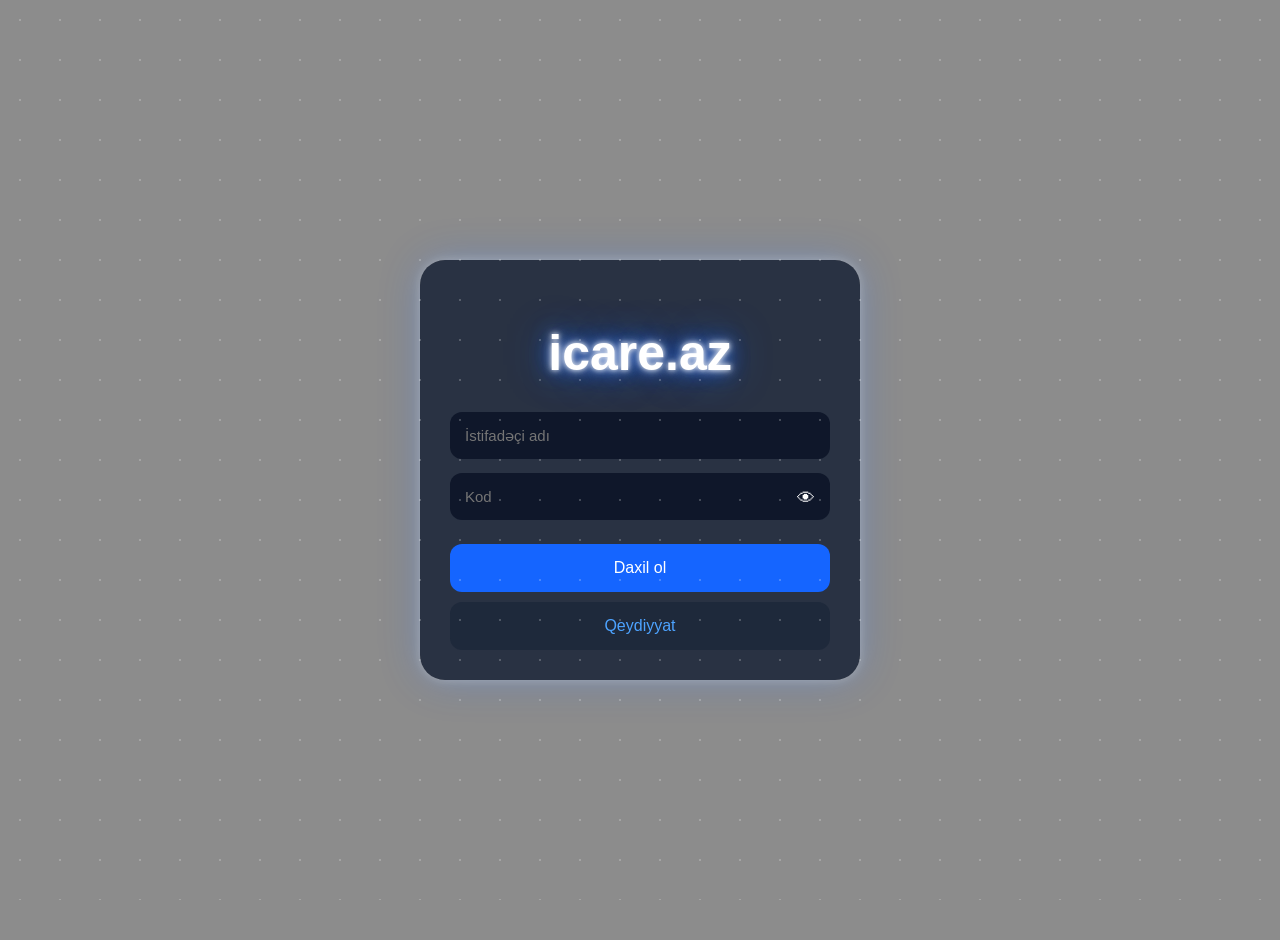
==== login.html @ 9dac9d7e "Update login.html" ====
<!DOCTYPE html>
<html lang="az">
<head>
<meta charset="UTF-8">
<meta name="viewport" content="width=device-width, initial-scale=1.0">
<title>icare.az</title>

<style>

body{
margin:0;
font-family:Arial;
height:100vh;
display:flex;
justify-content:center;
align-items:center;
padding:20px;
overflow:hidden;

background:
linear-gradient(rgba(0,0,0,0.45),rgba(0,0,0,0.45)),
url("https://images.squarespace-cdn.com/content/v1/650cd8e5dd24ac01430ff7dd/1727858868013-4IR2WPLNHDKOOOUELHH9/Cars+in+Australia.jpg");

background-size:cover;
background-position:center;
background-repeat:no-repeat;
}
.box{
background:rgba(30,41,59,0.9);
backdrop-filter:blur(8px);
padding:30px;
border-radius:25px;
width:100%;
max-width:380px;
position:relative;
overflow:hidden;

box-shadow:
0 0 10px rgba(255,255,255,0.2),
0 0 20px rgba(255,255,255,0.15),
0 0 40px rgba(21,101,255,0.25);
}

h1{
text-align:center;
color:white;
margin-bottom:30px;
font-size:50px;

text-shadow:
0 0 5px rgba(255,255,255,0.8),
0 0 10px rgba(255,255,255,0.7),
0 0 20px rgba(21,101,255,0.9),
0 0 40px rgba(21,101,255,0.8);
}
input{
width:100%;
padding:15px;
margin-bottom:14px;
border:none;
border-radius:12px;
background:#0f172a;
color:white;
font-size:15px;
box-sizing:border-box;
}

button{
width:100%;
padding:15px;
border:none;
border-radius:12px;
background:#1565ff;
color:white;
font-size:16px;
cursor:pointer;
margin-top:10px;
}

.register-btn{
background:#1e293b;
color:#4da3ff;
}
.particles{
position:absolute;
width:100%;
height:100%;
top:0;
left:0;
overflow:hidden;
z-index:1;
  pointer-events:none;
}

.particles::before,
.particles::after{
content:"";
position:absolute;
width:200%;
height:200%;

background-image:
radial-gradient(white 1px, transparent 1px);

background-size:40px 40px;

animation:moveParticles 20s linear infinite;

opacity:0.15;
}

.particles::after{
animation-duration:35s;
opacity:0.08;
}

@keyframes moveParticles{

from{
transform:translateY(0);
}

to{
transform:translateY(-200px);
}

}
</style>

</head>

<body>
<div class="particles"></div>
<div class="box">

<h1>icare.az</h1>

<input
type="text"
id="username"
placeholder="İstifadəçi adı">

<div style="position:relative;">

<input
type="password"
id="password"
placeholder="Kod"
style="padding-right:50px;">

<span
onclick="togglePassword()"
style="
position:absolute;
right:15px;
top:15px;
cursor:pointer;
color:white;
font-size:18px;">
👁
</span>

</div>
<button onclick="login()">
Daxil ol
</button>

<button
class="register-btn"
onclick="register()">
Qeydiyyat
</button>

</div>

<script>

function register(){

const username =
document.getElementById("username").value;

const password =
document.getElementById("password").value;

if(!username || !password){

alert("Məlumatları doldur");
return;

}

if(localStorage.getItem("user_"+username)){

alert("Bu istifadəçi artıq var");
return;

}

localStorage.setItem(
"user_"+username,
password
);

alert("Qeydiyyat tamamlandı");

}

function login(){
  

const username =
document.getElementById("username").value;

const password =
document.getElementById("password").value;

const savedPassword =
localStorage.getItem("user_"+username);

if(password === savedPassword){

localStorage.setItem(
"activeUser",
username
);

window.location.href =
"index.html";

}else{

alert("İstifadəçi adı və ya kod səhvdir");

}

}
function togglePassword(){

const password =
document.getElementById("password");

if(password.type === "password"){

password.type = "text";

}else{

password.type = "password";

}

}
</script>

</body>
</html>
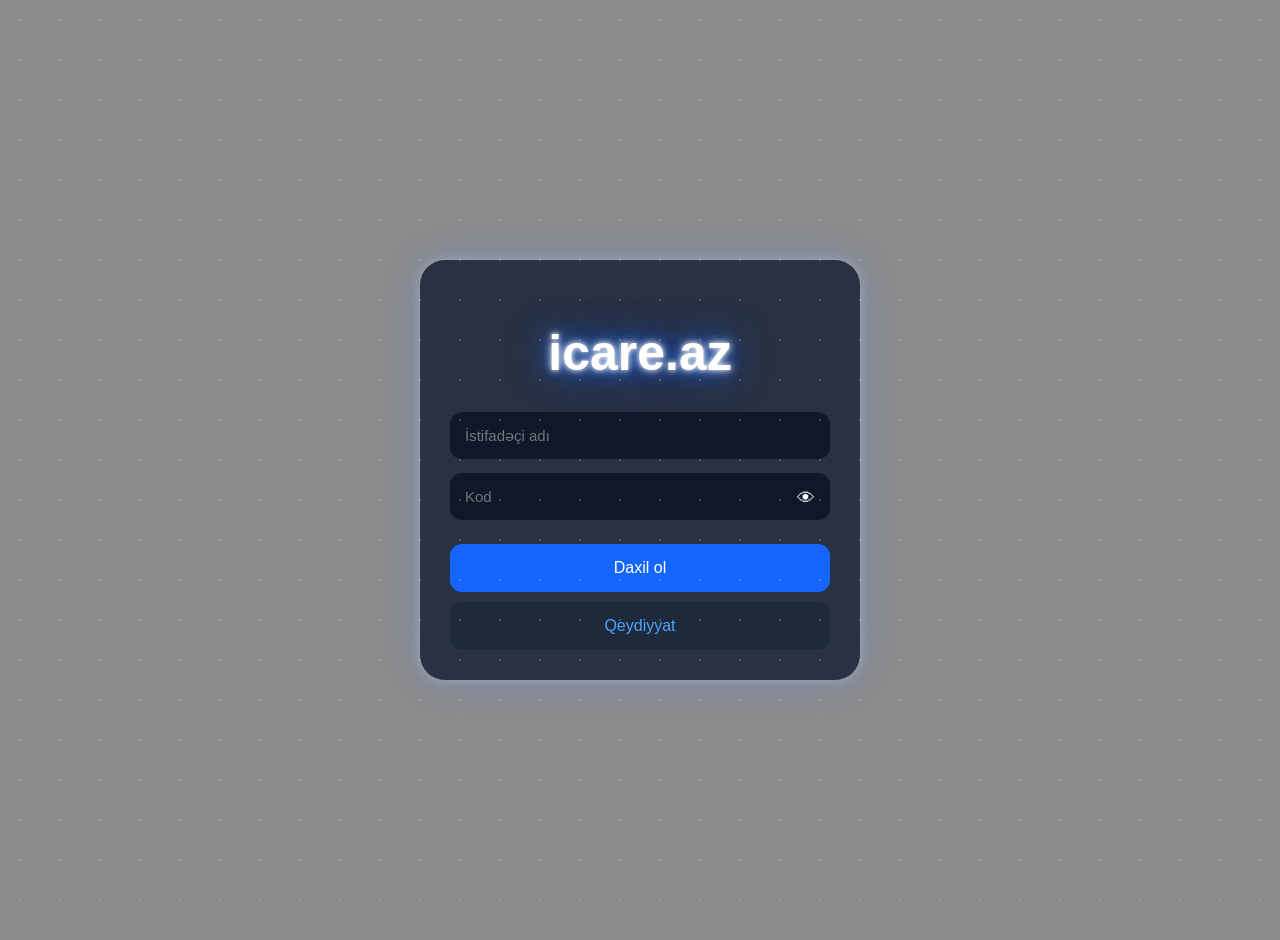
==== commit b1fd0acc: "Update login.html" ====
--- a/login.html
+++ b/login.html
@@ -19,7 +19,7 @@
 
 background:
 linear-gradient(rgba(0,0,0,0.45),rgba(0,0,0,0.45)),
-url("https://images.squarespace-cdn.com/content/v1/650cd8e5dd24ac01430ff7dd/1727858868013-4IR2WPLNHDKOOOUELHH9/Cars+in+Australia.jpg");
+url("https://images.stockcake.com/public/c/6/4/c643bddc-a77b-4c43-8b5f-58a3dc6a8191_large/busy-car-lot-stockcake.jpg");
 
 background-size:cover;
 background-position:center;
@@ -27,7 +27,7 @@
 }
 .box{
 background:rgba(30,41,59,0.9);
-backdrop-filter:blur(8px);
+backdrop-filter:blur(10px);
 padding:30px;
 border-radius:25px;
 width:100%;
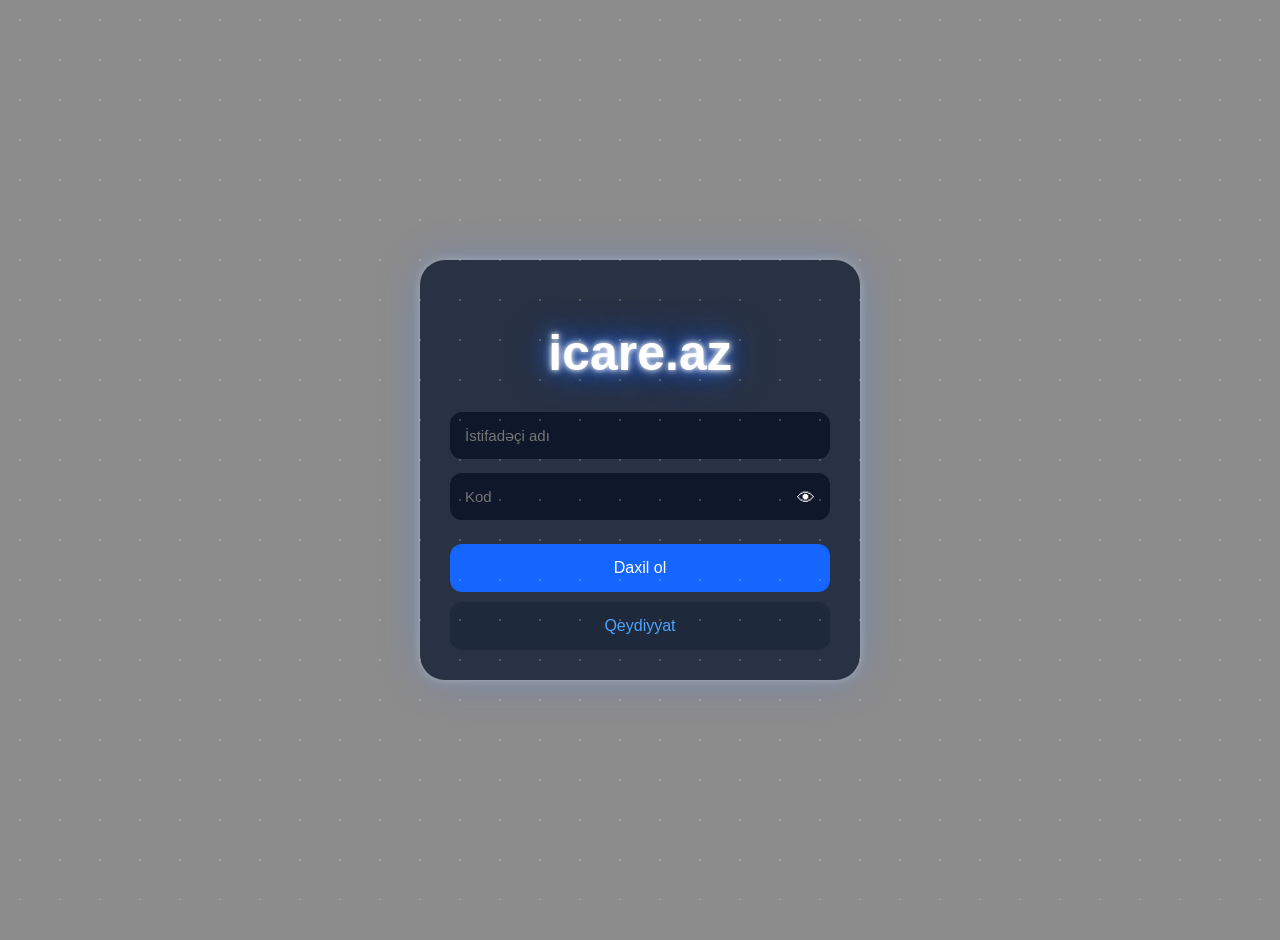
==== commit c6a57ff9: "Refactor login.html for better design and functionality Updated styles and structure for improved la" ====
--- a/login.html
+++ b/login.html
@@ -27,7 +27,7 @@
 }
 .box{
 background:rgba(30,41,59,0.9);
-backdrop-filter:blur(10px);
+backdrop-filter:blur(5px);
 padding:30px;
 border-radius:25px;
 width:100%;
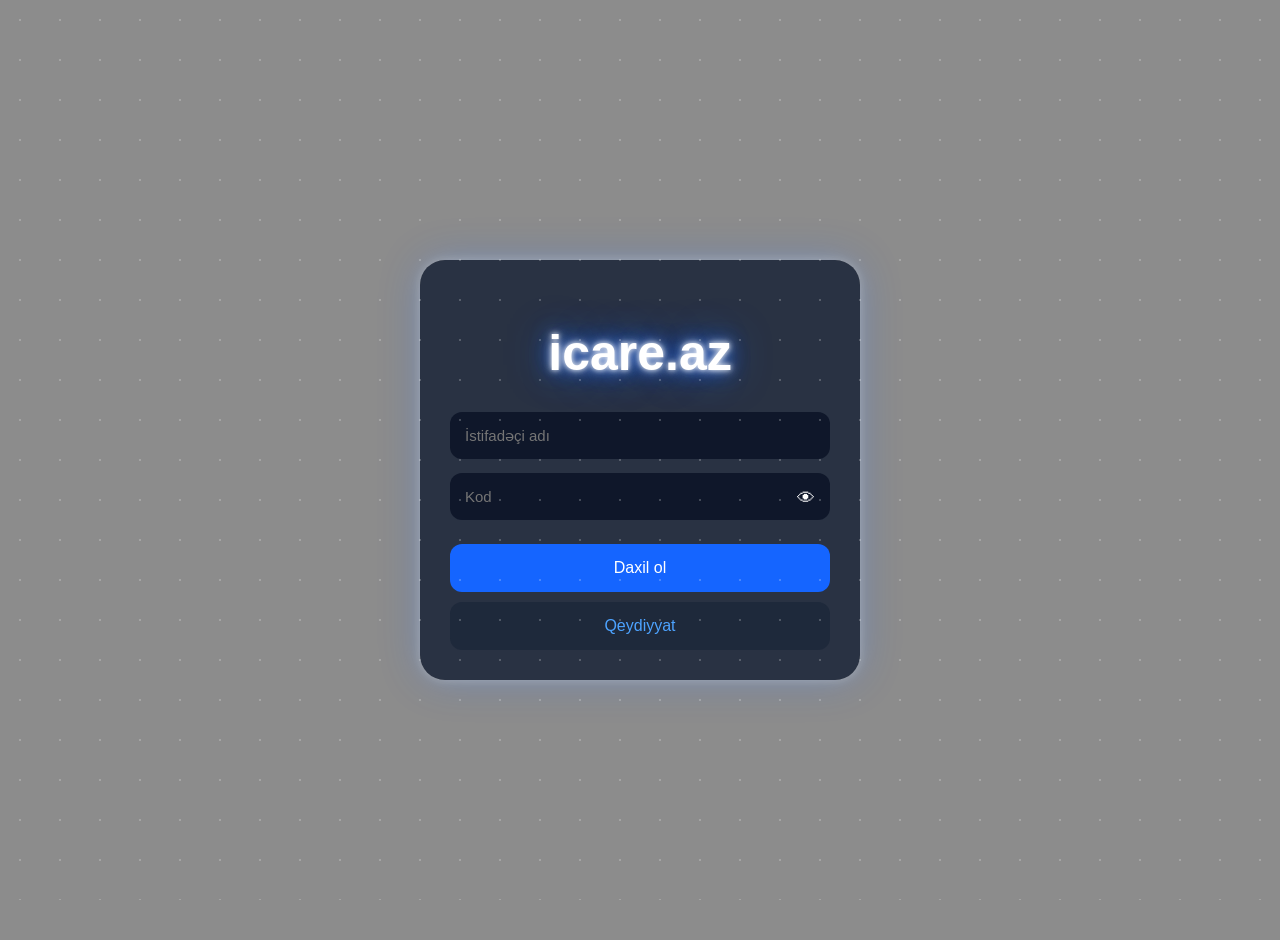
==== commit 855783c4: "Update login.html" ====
--- a/login.html
+++ b/login.html
@@ -27,7 +27,7 @@
 }
 .box{
 background:rgba(30,41,59,0.9);
-backdrop-filter:blur(5px);
+backdrop-filter:blur(12px);
 padding:30px;
 border-radius:25px;
 width:100%;
